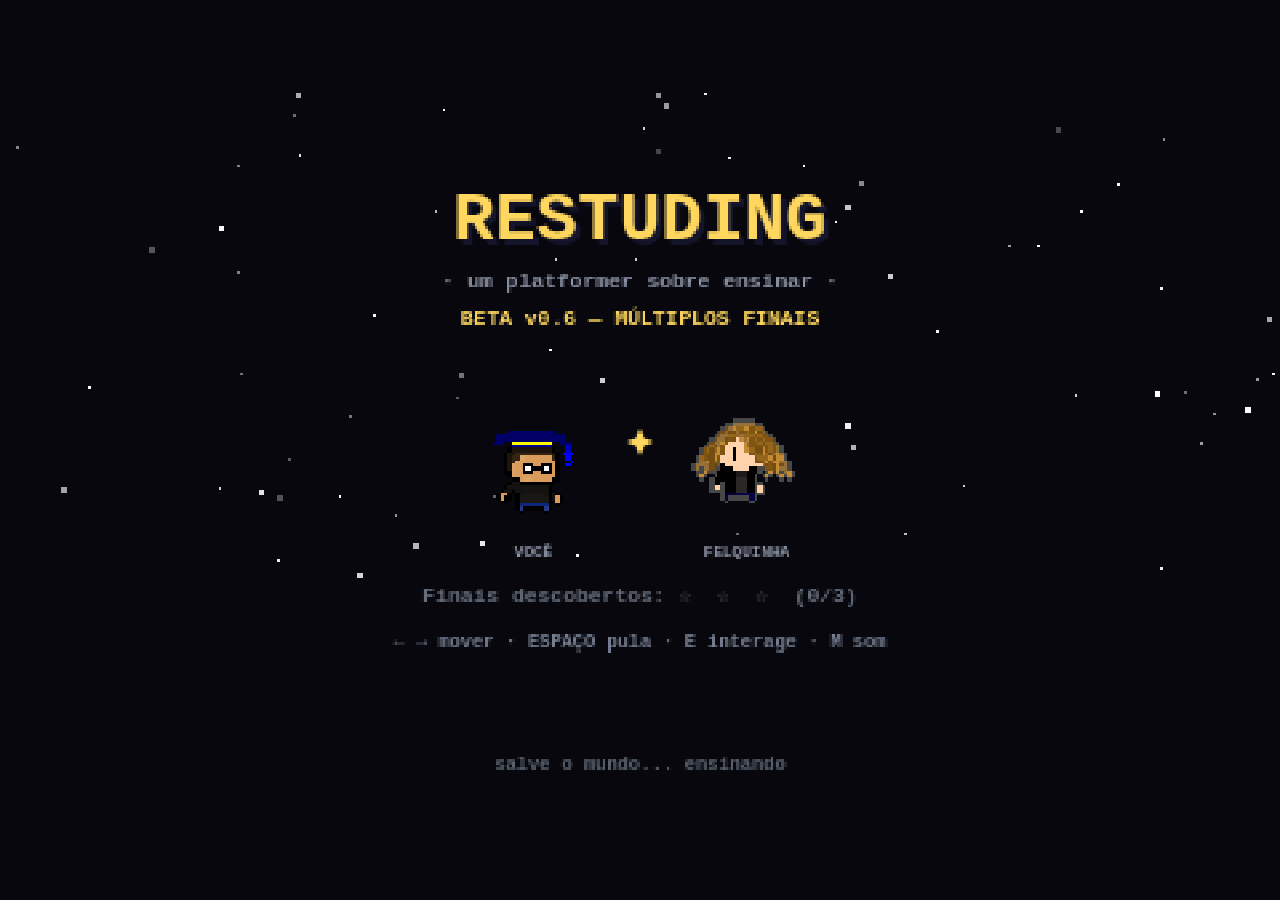
==== workspace-01a057e5-6287-74aa-8003-9d88e80ea1b1/restuding/Restuding.html @ ad0faf47 "Add files via upload" ====
<!DOCTYPE html>
<html lang="pt-BR">
<head>
<meta charset="utf-8">
<meta name="viewport" content="width=device-width,initial-scale=1,maximum-scale=1,user-scalable=no,viewport-fit=cover">
<title>RESTUDING — Beta v0.6 · Múltiplos Finais</title>
<link rel="manifest" href="manifest.json">
<link rel="icon" type="image/png" href="icon-192.png">
<meta name="theme-color" content="#07070d">
<style>
html,body{margin:0;padding:0;height:100%;background:#07070d;overflow:hidden;
 font-family:'Courier New',monospace;-webkit-user-select:none;user-select:none;touch-action:none}
#wrap{display:flex;flex-direction:column;height:100%}
#stage{flex:1;min-height:0;display:flex;align-items:center;justify-content:center}
canvas{image-rendering:pixelated;image-rendering:crisp-edges;display:block;background:#000}
#touch{display:none;background:#0b0b14;border-top:2px solid #23233a;padding:10px 12px 14px;
 gap:12px;align-items:center;justify-content:space-between;flex:0 0 auto}
#touch.on{display:flex}
#dpad,#acts{display:flex;gap:10px;align-items:center}
#acts{flex-direction:column}
#touch button{font-family:inherit;font-weight:bold;border-radius:10px;border:2px solid rgba(255,255,255,.25);
 background:rgba(255,255,255,.10);color:#fff;font-size:22px;min-width:64px;min-height:56px;padding:0;
 touch-action:none;-webkit-tap-highlight-color:transparent}
#touch button:active{background:rgba(255,255,255,.30)}
#bjump{background:#1d4ed8;border-color:#60a5fa;min-width:96px;min-height:72px;font-size:15px}
#bjump:active{background:#3b82f6}
#bint{background:#ca8a04;border-color:#fde047;min-width:96px;min-height:52px;font-size:12px}
#bint:active{background:#eab308}
</style>
</head>
<body>
<div id="wrap">
 <div id="stage"><canvas id="game" width="480" height="270"></canvas></div>
 <div id="touch">
  <div id="dpad"><button id="bl">◀</button><button id="br">▶</button></div>
  <div id="acts"><button id="bint">INTERAGIR</button><button id="bjump">PULAR</button></div>
 </div>
</div>
<script>
"use strict";
/* ============================================================
   RESTUDING — Beta v0.6
   Platformer 2D indie · Múltiplos finais
   Resolução interna 480x270 · Canvas + JS · standalone
   ============================================================ */

// ---------- constantes ----------
const IW=480, IH=270;
const GRAV=0.4, JUMPF=-7, SPD=1.8;
const GROUND_Y=248, WALL_L=12, WALL_R=IW-12;
const IK=()=>IS_TOUCH?'A':'E';

const cv=document.getElementById('game');
const ctx=cv.getContext('2d');
ctx.imageSmoothingEnabled=false;

const IS_TOUCH=('ontouchstart' in window)||(navigator.maxTouchPoints>0)||matchMedia('(pointer:coarse)').matches;

// ---------- assets ----------
const imgs={t:new Image(),s:new Image(),bg:new Image()};
imgs.t.src='[data-uri]';
imgs.s.src='[data-uri]';
imgs.bg.src='[data-uri]';
let ready=0;
['t','s','bg'].forEach(k=>imgs[k].onload=()=>ready++);

// ---------- audio (WebAudio, sem arquivos) ----------
let AC=null, soundOn=true;
function ac(){
 try{
  if(!AC)AC=new (window.AudioContext||window.webkitAudioContext)();
  if(AC&&AC.state==='suspended')AC.resume();
  return AC;
 }catch(e){return null}
}
function beep(f0,f1,dur,type,vol){
 if(!soundOn)return;
 const a=ac(); if(!a)return;
 try{
  const o=a.createOscillator(),g=a.createGain();
  o.type=type||'square';
  o.frequency.setValueAtTime(f0,a.currentTime);
  o.frequency.exponentialRampToValueAtTime(Math.max(1,f1),a.currentTime+dur);
  g.gain.setValueAtTime(vol||0.09,a.currentTime);
  g.gain.exponentialRampToValueAtTime(0.0001,a.currentTime+dur);
  o.connect(g); g.connect(a.destination);
  o.start(); o.stop(a.currentTime+dur);
 }catch(e){}
}
const sfx={
 jump:()=>beep(170,430,0.12,'square',0.07),
 land:()=>beep(140,90,0.06,'triangle',0.05),
 pick:()=>{beep(660,990,0.10,'sine',0.11);setTimeout(()=>beep(990,1480,0.12,'sine',0.09),70);},
 talk:()=>beep(880,880,0.04,'sine',0.04),
 slide:()=>beep(700,980,0.07,'sine',0.06),
 deny:()=>beep(190,110,0.18,'sawtooth',0.07),
 good:()=>{beep(659,659,0.09,'sine',0.08);setTimeout(()=>beep(880,880,0.14,'sine',0.08),90);},
 teach:()=>{[523,659,784,1046].forEach((f,i)=>setTimeout(()=>beep(f,f*1.01,0.16,'triangle',0.09),i*90));},
 ending:()=>{[392,494,587,784].forEach((f,i)=>setTimeout(()=>beep(f,f*1.01,0.5,'triangle',0.07),i*140));},
 portal:()=>beep(60,150,0.6,'sawtooth',0.09)
};

// ---------- salvamento (finais descobertos) ----------
let found=[];
try{found=JSON.parse(localStorage.getItem('restuding_endings')||'[]');}catch(e){}
function markEnding(id){
 if(!found.includes(id)){found.push(id);try{localStorage.setItem('restuding_endings',JSON.stringify(found));}catch(e){}}
}

// ---------- dados ----------
const SCRIPT=[
 {slide:0,txt:'Olá, professor! Sou a Felquinha, sua aluna. Hoje a aula é especial: SALVAR O MUNDO.'},
 {slide:1,txt:'Vamos ao manual! Use as SETAS ← e → no PC — ou o D-PAD no Android — para andar.'},
 {slide:2,txt:'ESPAÇO, W ou ↑ pula (botão AZUL no Android). O pulo abre caminhos novos!'},
 {slide:3,txt:'E, ENTER ou Z interage (botão AMARELO no Android). Pegue o item ENSINAR e volte até mim!'}
];
const ENDINGS={
 e1:{num:1,name:'O PRIMEIRO ENSINAMENTO',col:'#ffd75e',lines:[
  'Você entregou o item ENSINAR a Felquinha.',
  'O feixe de luz atravessou a sala, a escola... e o mundo.',
  'O Caos recuou um passo.',
  'A aula de salvar o mundo começou.']},
 e2:{num:2,name:'O NOVO DOUTOR CAOS',col:'#b06cff',lines:[
  'Você aceitou o poder do portal.',
  'Ele sussurrou seu novo nome.',
  'Agora a escola... e talvez o mundo,',
  'responde apenas a você.',
  'Os alunos sussurram: o professor',
  'virou o Doutor Caos.']},
 e3:{num:3,name:'O SOBREVIVENTE',col:'#cfd6dd',lines:[
  'Atrás da estante havia uma porta.',
  'Você fugiu da aula — e do mundo.',
  'Por enquanto, está seguro.',
  'Mas a missão continua esperando',
  'por um professor de verdade.']}
};
const SOLIDS=[
 {x:8,y:150,w:116,h:98,name:'tv'},
 {x:134,y:200,w:44,h:48,name:'shelf'},
 {x:300,y:214,w:80,h:34,name:'desk'},
 {x:386,y:226,w:20,h:22,name:'student'}
];
const ORBS=[{x:156,y:188},{x:340,y:202}];
const STARS=Array.from({length:70},()=>({x:Math.random()*IW|0,y:Math.random()*190|0,r:Math.random()<0.3?2:1,sp:0.02+Math.random()*0.05,ph:Math.random()*6.28}));

// ---------- estado ----------
let state='title', T=0;
let P=null, wasOnG=true;
let parts=[], toast=null, hintBox=null, flash=null;
let portalOn=true, teachT=0, introT=0;
let endId=null, endChar=0, endTimer=0;
let itemGot=false, orbsGot=[false,false], taught=false;
let choice=null;
let pres={idx:0,char:0,wait:0};

function resetGame(){
 P={x:210,y:GROUND_Y-22,w:14,h:22,vy:0,onG:true,face:1,hasItem:false,karma:0,orbs:0};
 parts=[];toast=null;hintBox=null;flash=null;
 portalOn=true;teachT=0;introT=150;
 itemGot=false;orbsGot=[false,false];taught=false;choice=null;
 pres={idx:0,char:0,wait:0};wasOnG=true;
 state='class';
}

// ---------- input (abstração PC + touch) ----------
const keys={};
const touch={l:false,r:false,j:false,i:false};
let jumpQueued=false, interactQueued=false;
window.addEventListener('keydown',e=>{
 if(['ArrowLeft','ArrowRight','ArrowUp','ArrowDown','Space','KeyW','KeyA','KeyD','KeyE','KeyZ','Enter'].indexOf(e.code)>=0)e.preventDefault();
 if(e.repeat)return;
 keys[e.code]=true;
 if(e.code==='Space'||e.code==='KeyW'||e.code==='ArrowUp')jumpQueued=true;
 if(e.code==='KeyE'||e.code==='Enter'||e.code==='KeyZ')interactQueued=true;
 if(e.code==='KeyM'){soundOn=!soundOn;showToast('SOM: '+(soundOn?'LIGADO':'DESLIGADO'));}
 if(e.code==='KeyT'){const t=document.getElementById('touch');if(t)t.classList.toggle('on');}
 ac();
});
window.addEventListener('keyup',e=>{keys[e.code]=false;});
window.addEventListener('blur',()=>{for(const k in keys)keys[k]=false;touch.l=touch.r=false;});
document.addEventListener('touchmove',e=>e.preventDefault(),{passive:false});
function bindBtn(id,prop){
 const el=document.getElementById(id); if(!el)return;
 const on=e=>{e.preventDefault();touch[prop]=true;if(prop==='j')jumpQueued=true;if(prop==='i')interactQueued=true;ac();};
 const off=e=>{e.preventDefault();touch[prop]=false;};
 el.addEventListener('pointerdown',on);
 el.addEventListener('pointerup',off);
 el.addEventListener('pointercancel',off);
 el.addEventListener('pointerleave',off);
}
bindBtn('bl','l');bindBtn('br','r');bindBtn('bjump','j');bindBtn('bint','i');
if(IS_TOUCH){const t=document.getElementById('touch');if(t)t.classList.add('on');}
cv.addEventListener('pointerdown',e=>{
 e.preventDefault();ac();
 if(state==='title'||state==='ending')interactQueued=true;
 else if(state==='class'&&!choice)interactQueued=true;
});
function input(){
 return{
  l:keys['ArrowLeft']||keys['KeyA']||touch.l,
  r:keys['ArrowRight']||keys['KeyD']||touch.r,
  j:jumpQueued,
  i:interactQueued
 };
}
function clearQueues(){jumpQueued=false;interactQueued=false;}

// ---------- física ----------
function hit(a,b){return a.x<b.x+b.w&&a.x+a.w>b.x&&a.y<b.y+b.h&&a.y+a.h>b.y;}
function physics(){
 const inp=input();
 let vx=0;
 if(inp.l)vx=-SPD;
 if(inp.r)vx=SPD;
 if(vx)P.face=vx>0?1:-1;
 P.x+=vx;
 for(const s of SOLIDS){
  if(hit(P,s)){if(vx>0)P.x=s.x-P.w;else if(vx<0)P.x=s.x+s.w;}
 }
 if(P.x<WALL_L)P.x=WALL_L;
 if(P.x>WALL_R-P.w)P.x=WALL_R-P.w;
 P.vy+=GRAV; if(P.vy>10)P.vy=10;
 P.y+=P.vy;
 const was=P.onG;
 P.onG=false;
 for(const s of SOLIDS){
  if(hit(P,s)){
   if(P.vy>0&&P.y<s.y){P.y=s.y-P.h;P.vy=0;P.onG=true;}
   else if(P.vy<0){P.y=s.y+s.h;P.vy=0;}
   else if(vx>0)P.x=s.x-P.w;
   else if(vx<0)P.x=s.x+s.w;
  }
 }
 if(P.y+P.h>=GROUND_Y){P.y=GROUND_Y-P.h;P.vy=0;P.onG=true;}
 if(P.onG&&!was)sfx.land();
}

// ---------- partículas ----------
function spawnBurst(x,y,col,n){
 for(let i=0;i<n;i++){
  const a=Math.random()*6.283,sp=0.5+Math.random()*1.5;
  parts.push({x,y,vx:Math.cos(a)*sp,vy:Math.sin(a)*sp-0.5,life:(24+Math.random()*14)|0,col,s:Math.random()<0.4?2:1});
 }
}
function spawnBeam(){
 const tx=396,ty=234,sx=P.x+P.w/2,sy=P.y+10,f=Math.random();
 parts.push({x:sx+(tx-sx)*f,y:sy+(ty-sy)*f,vx:0,vy:-0.3-Math.random()*0.5,life:20,col:'255,215,94',s:2});
}
function updateParts(){
 for(let i=parts.length-1;i>=0;i--){
  const p=parts[i];
  p.x+=p.vx;p.y+=p.vy;p.vy+=0.02;p.life--;
  if(p.life<=0)parts.splice(i,1);
 }
}

// ---------- HUD helpers ----------
function showToast(t){toast={txt:t,t:200};}
function say(spk,txt){hintBox={spk,txt,char:0,t:0};}

// ---------- interações ----------
function doInteract(){
 if(choice){confirmChoice();return;}
 if(pres.idx<SCRIPT.length){
  const L=SCRIPT[pres.idx];
  if(pres.char<L.txt.length)pres.char=L.txt.length;
  else nextPres();
  return;
 }
 const px=P.x+P.w/2;
 // 1. portinhola secreta (em cima da estante)
 if(P.onG&&P.y+P.h<=202&&px>126&&px<186){startEnding('e3');return;}
 // 2. item ENSINAR
 if(!itemGot&&Math.abs(px-444)<26){
  itemGot=true;P.hasItem=true;sfx.pick();flash={c:'255,215,94',t:12,max:12};
  spawnBurst(444,240,'255,215,94',12);
  showToast('Item ENSINAR obtido! Volte até a Felquinha.');
  return;
 }
 // 3. aluno Felquinha
 if(Math.abs(px-396)<40){
  if(P.hasItem&&!taught){taught=true;state='teach';teachT=0;sfx.teach();}
  else if(!P.hasItem){say('Felquinha','Você precisa do item ENSINAR! Está brilhando perto da parede da direita.');sfx.talk();}
  else{say('Felquinha','Já te ensinei uma vez... o mundo só tem a ganhar, professor!');sfx.talk();}
  return;
 }
 // 4. portal
 if(portalOn&&px>436){choice={sel:0};sfx.portal();return;}
 // 5. cartaz
 if(px<205&&P.onG){say('Cartaz','AULA DE HOJE: SALVAR O MUNDO. — A Diretoria');sfx.talk();return;}
}
function nextPres(){
 if(pres.idx>=SCRIPT.length)return;
 pres.idx++;pres.char=0;pres.wait=0;
 if(pres.idx<SCRIPT.length)sfx.slide();
}
function confirmChoice(){
 if(!choice)return;
 if(choice.sel===0){
  choice=null;P.karma-=50;
  flash={c:'150,80,255',t:40,max:40};sfx.portal();
  startEnding('e2');
 }else{
  choice=null;P.karma+=10;portalOn=false;
  flash={c:'255,255,255',t:14,max:14};sfx.good();
  say('Felquinha','Boa escolha, professor! O portal se selou. Agora sim... vamos ensinar?');
 }
}
function startEnding(id){
 markEnding(id);
 state='ending';endId=id;endChar=0;endTimer=0;
 sfx.ending();
}
function currentInteract(){
 if(pres.idx<SCRIPT.length||choice)return null;
 const px=P.x+P.w/2;
 if(P.onG&&P.y+P.h<=202&&px>126&&px<186)return{x:156,y:128,txt:'[ '+IK()+' ] ENTRAR'};
 if(!itemGot&&Math.abs(px-444)<26)return{x:444,y:214,txt:'[ '+IK()+' ] PEGAR ENSINAR'};
 if(Math.abs(px-396)<40&&P.hasItem&&!taught)return{x:396,y:204,txt:'[ '+IK()+' ] ENSINAR'};
 if(portalOn&&px>436)return{x:450,y:92,txt:'[ '+IK()+' ] TOCAR'};
 if(px<205&&P.onG)return{x:30,y:32,txt:'[ '+IK()+' ] LER'};
 return null;
}
function endText(){
 const E=ENDINGS[endId];
 const lines=E.lines.slice();
 if(endId==='e1'&&P.orbs>=2)lines.splice(lines.length-1,0,'BÔNUS: Conhecimento completo! (2/2 orbes)');
 return lines.join('\n');
}

// ---------- updates ----------
function updClass(){
 const inp=input();
 if(choice){
  if(inp.l||inp.r){choice.sel^=1;sfx.talk();}
  if(keys['Escape']){choice=null;showToast('Você recuou. O portal espera...');}
  else if(inp.i)confirmChoice();
  clearQueues();
  if(toast){toast.t--;if(toast.t<=0)toast=null;}
  return;
 }
 physics();
 if(inp.j&&P.onG){P.vy=JUMPF;P.onG=false;sfx.jump();}
 if(!itemGot&&Math.abs(P.x+P.w/2-444)<18){
  itemGot=true;P.hasItem=true;sfx.pick();
  flash={c:'255,215,94',t:12,max:12};
  spawnBurst(444,240,'255,215,94',12);
  showToast('Item ENSINAR obtido! Volte até a Felquinha.');
 }
 ORBS.forEach((o,i)=>{
  if(orbsGot[i])return;
  const oy=o.y+Math.sin(T/12+i*2)*2;
  if(Math.abs(P.x+P.w/2-o.x)<12&&Math.abs(P.y+P.h/2-oy)<14){
   orbsGot[i]=true;P.orbs++;P.karma+=5;sfx.good();
   spawnBurst(o.x,oy,'125,240,255',10);
   showToast('Orbe de conhecimento! ('+P.orbs+'/2)');
  }
 });
 if(inp.i)doInteract();
 if(pres.idx<SCRIPT.length){
  const L=SCRIPT[pres.idx];
  if(pres.char<L.txt.length){pres.char++;if(pres.char%4===0)sfx.talk();}
  else{pres.wait++;if(pres.wait>85)nextPres();}
 }
 if(hintBox){hintBox.t++;if(hintBox.char<hintBox.txt.length)hintBox.char++;if(hintBox.t>300)hintBox=null;}
 if(toast){toast.t--;if(toast.t<=0)toast=null;}
 if(introT>0)introT--;
 if(portalOn&&T%6===0)parts.push({x:466+Math.random()*6,y:58+Math.random()*84,vx:-(0.3+Math.random()*0.5),vy:-(0.2+Math.random()*0.4),life:16,col:'176,108,255',s:1});
 updateParts();
 clearQueues();
}
function updTeach(){
 teachT++;
 if(teachT%2===0)spawnBeam();
 if(teachT===70)flash={c:'255,235,170',t:24,max:24};
 updateParts();
 if(teachT>=120)startEnding('e1');
}
function updEnding(){
 endTimer++;
 const txt=endText();
 if(endChar<txt.length)endChar=Math.min(txt.length,endChar+2);
 if(endTimer>60&&(interactQueued||jumpQueued))state='title';
 clearQueues();
}

// ---------- desenhos básicos ----------
function text(s,x,y,size,color,align){
 ctx.font='bold '+size+'px "Courier New",monospace';
 ctx.textAlign=align||'center';
 ctx.textBaseline='top';
 ctx.fillStyle=color;
 ctx.fillText(s,x,y);
}
function rr(x,y,w,h,r){
 ctx.beginPath();
 ctx.moveTo(x+r,y);
 ctx.arcTo(x+w,y,x+w,y+h,r);
 ctx.arcTo(x+w,y+h,x,y+h,r);
 ctx.arcTo(x,y+h,x,y,r);
 ctx.arcTo(x,y,x+w,y,r);
 ctx.closePath();ctx.fill();
}
function arrow(x,y,s,d,col){
 ctx.fillStyle=col;
 ctx.beginPath();
 if(d==='R'){ctx.moveTo(x-s/2,y-s*0.62);ctx.lineTo(x+s/2,y);ctx.lineTo(x-s/2,y+s*0.62);}
 if(d==='L'){ctx.moveTo(x+s/2,y-s*0.62);ctx.lineTo(x-s/2,y);ctx.lineTo(x+s/2,y+s*0.62);}
 if(d==='U'){ctx.moveTo(x-s*0.62,y+s/2);ctx.lineTo(x,y-s/2);ctx.lineTo(x+s*0.62,y+s/2);}
 ctx.closePath();ctx.fill();
}
function star(x,y,r,col){
 ctx.fillStyle=col;
 ctx.beginPath();
 for(let i=0;i<8;i++){
  const a=i*Math.PI/4-Math.PI/2;
  const rad=i%2===0?r:r*0.45;
  const px=x+Math.cos(a)*rad,py=y+Math.sin(a)*rad;
  if(i)ctx.lineTo(px,py);else ctx.moveTo(px,py);
 }
 ctx.closePath();ctx.fill();
}
function drawSprite(img,cx,feetY,size,flip){
 const x=cx-size/2,y=feetY-size+2;
 if(!flip){ctx.drawImage(img,x,y,size,size);return;}
 ctx.save();ctx.translate(cx,0);ctx.scale(-1,1);
 ctx.drawImage(img,-size/2,y,size,size);
 ctx.restore();
}

// ---------- cenário ----------
function drawPoster(){
 ctx.fillStyle='#f2ead6';ctx.fillRect(2,40,56,100);
 ctx.fillStyle='#b3372f';ctx.fillRect(2,40,56,10);
 text('AVISO',30,42,6,'#fff');
 text('SALVE',30,58,9,'#26262e');
 text('O MUNDO',30,71,8,'#26262e');
 star(30,94,6,'#ffd75e');
 text('AULA DE HOJE',30,110,5,'#7a7466');
 text('— a diretoria',30,120,5,'#9a9486');
}
function drawHatch(){
 const near=P&&P.onG&&P.y+P.h<=202&&P.x+P.w/2>120&&P.x+P.w/2<200;
 ctx.globalAlpha=near?1:0.22;
 ctx.fillStyle='#3a2c1c';ctx.fillRect(138,138,36,62);
 ctx.fillStyle='#241a0f';ctx.fillRect(141,141,30,56);
 ctx.fillStyle='#d9b45b';ctx.fillRect(166,168,3,5);
 ctx.globalAlpha=1;
}
function drawShelf(){
 ctx.fillStyle='#6b4a2b';ctx.fillRect(134,200,44,48);
 ctx.fillStyle='#4a3117';ctx.fillRect(137,204,38,40);
 ctx.fillStyle='#6b4a2b';ctx.fillRect(137,218,38,4);ctx.fillRect(137,234,38,4);
 const cols=['#c0533f','#3f7ec0','#57a05a','#c0a23f','#8e5ac0','#c0533f','#3f7ec0'];
 for(let i=0;i<7;i++){ctx.fillStyle=cols[i];ctx.fillRect(139+i*5,207+(i%2),4,11-(i%3)*2);}
 for(let i=0;i<6;i++){ctx.fillStyle=cols[(i+3)%7];ctx.fillRect(140+i*6,223+(i%2),5,10-(i%2)*3);}
 for(let i=0;i<5;i++){ctx.fillStyle=cols[(i+1)%7];ctx.fillRect(141+i*7,238,6,5);}
}
function drawDesk(){
 ctx.fillStyle='#7c4f28';ctx.fillRect(300,214,80,3);
 ctx.fillStyle='#8a5a30';ctx.fillRect(300,217,80,3);
 ctx.fillStyle='#6d4522';ctx.fillRect(304,220,6,28);ctx.fillRect(370,220,6,28);
 ctx.fillStyle='#e8e2d0';ctx.fillRect(332,208,18,6);
 ctx.fillStyle='#b3372f';ctx.fillRect(332,208,18,2);
}
function drawPortal(){
 const x=468;
 if(!portalOn){
  ctx.strokeStyle='rgba(120,110,100,0.5)';ctx.lineWidth=2;
  ctx.beginPath();ctx.moveTo(x,52);ctx.lineTo(x-3,80);ctx.lineTo(x+2,110);ctx.lineTo(x-2,148);ctx.stroke();
  return;
 }
 const a=0.5+0.4*Math.sin(T/9);
 ctx.fillStyle='rgba(120,60,220,'+(0.05+0.05*a).toFixed(3)+')';
 ctx.fillRect(430,30,50,180);
 ctx.strokeStyle='rgba(25,8,45,0.95)';ctx.lineWidth=3;
 ctx.beginPath();ctx.moveTo(x,48);ctx.lineTo(x-4,78);ctx.lineTo(x+3,104);ctx.lineTo(x-3,130);ctx.lineTo(x,150);ctx.stroke();
 ctx.fillStyle='rgba(176,108,255,'+(0.35+0.35*a).toFixed(2)+')';
 ctx.fillRect(x-3,78,4,50);
}
function drawTV(){
 ctx.fillStyle='#2a2a35';ctx.fillRect(8,150,116,98);
 ctx.fillStyle='#101016';ctx.fillRect(11,153,110,92);
 const sx=16,sy=158,sw=100,sh=82;
 ctx.fillStyle='#f6f1de';ctx.fillRect(sx,sy,sw,sh);
 const slide=pres.idx<SCRIPT.length?pres.idx:4;
 ctx.fillStyle='#b3372f';ctx.fillRect(sx,sy,sw,10);
 text('FELQUINHA APRESENTA',sx+50,sy+2,6,'#fff');
 if(slide===0){
  text('RESTUDING',sx+50,sy+20,12,'#26262e');
  text('manual da aula',sx+50,sy+36,6,'#7a7466');
  star(sx+50,sy+54,6,'#ffd75e');
  text('salvar o mundo',sx+50,sy+66,6,'#7a7466');
 }else if(slide===1){
  arrow(sx+28,sy+28,10,'L','#26262e');
  arrow(sx+72,sy+28,10,'R','#26262e');
  text('MOVER',sx+50,sy+42,7,'#26262e');
  ctx.fillStyle='#26262e';
  ctx.fillRect(sx+14,sy+56,14,10);ctx.fillRect(sx+72,sy+56,14,10);
  text('◀',sx+21,sy+57,6,'#fff');
  text('▶',sx+79,sy+57,6,'#fff');
  text('PC: SETAS · ANDROID: D-PAD',sx+50,sy+70,5,'#7a7466');
 }else if(slide===2){
  arrow(sx+50,sy+24,10,'U','#26262e');
  ctx.fillStyle='#1d4ed8';rr(sx+22,sy+40,56,18,3);
  text('PULAR',sx+50,sy+44,7,'#fff');
  text('PC: ESPAÇO/W · ANDROID: AZUL',sx+50,sy+64,5,'#7a7466');
 }else if(slide===3){
  ctx.fillStyle='#ca8a04';rr(sx+18,sy+18,18,18,3);
  text('A',sx+27,sy+22,8,'#fff');
  text('INTERAGIR',sx+66,sy+26,7,'#26262e');
  text('PC: E/ENTER · ANDROID: AMARELO',sx+50,sy+54,5,'#7a7466');
  star(sx+50,sy+70,4,'#ffd75e');
 }else{
  text('MISSÃO',sx+50,sy+18,8,'#b3372f');
  text('1. Pegue o item',sx+50,sy+32,6,'#26262e');
  text('ENSINAR',sx+50,sy+42,6,'#8a5a00');
  text('2. Volte e me ensine!',sx+50,sy+56,6,'#26262e');
  ctx.fillStyle='#ffd75e';ctx.fillRect(sx+76,sy+32,12,9);
  ctx.fillStyle='#8a5a00';ctx.fillRect(sx+76,sy+32,12,2);
  ctx.fillStyle='#fff8e0';ctx.fillRect(sx+78,sy+35,8,4);
 }
 for(let i=0;i<4;i++){
  ctx.fillStyle=i===slide%4?'#b3372f':'rgba(38,38,46,0.25)';
  ctx.fillRect(sx+sw/2-11+i*7,sy+sh-6,4,4);
 }
}
function drawItem(){
 const ix=444,iy=238+Math.sin(T/15)*2;
 const a=0.4+0.4*Math.sin(T/6);
 ctx.fillStyle='rgba(255,215,94,'+(0.16+0.14*a).toFixed(2)+')';
 ctx.fillRect(ix-9,iy-9,18,18);
 ctx.fillStyle='#ffd75e';ctx.fillRect(ix-6,iy-5,12,9);
 ctx.fillStyle='#8a5a00';ctx.fillRect(ix-6,iy-5,12,2);
 ctx.fillStyle='#fff8e0';ctx.fillRect(ix-4,iy-2,8,4);
 ctx.fillStyle='#fff';ctx.fillRect(ix+(T%20<10?-2:1),iy-9,2,2);
}
function drawOrbs(){
 ORBS.forEach((o,i)=>{
  if(orbsGot[i])return;
  const oy=o.y+Math.sin(T/12+i*2)*2;
  ctx.fillStyle='rgba(125,240,255,0.22)';ctx.fillRect(o.x-6,oy-6,12,12);
  ctx.fillStyle='#7df0ff';ctx.fillRect(o.x-3,oy-3,6,6);
  ctx.fillStyle='#fff';ctx.fillRect(o.x-1,oy-3,2,2);
 });
}
function drawStudent(){
 const bob=Math.sin(T/18)*1.2;
 const cx=396,fy=GROUND_Y;
 ctx.fillStyle='rgba(0,0,0,0.30)';ctx.fillRect(cx-8,fy-1,16,2);
 drawSprite(imgs.s,cx,fy+bob,28,false);
 const talking=(pres.idx<SCRIPT.length&&pres.char>=SCRIPT[pres.idx].txt.length)||(hintBox&&hintBox.spk==='Felquinha');
 if(talking){
  const by=GROUND_Y-40;
  ctx.fillStyle='#fff';ctx.fillRect(cx-12,by,24,11);
  ctx.fillStyle='#fff';ctx.fillRect(cx-2,by+11,4,3);
  const dots='.'.repeat(1+Math.floor(T/10)%3);
  text(dots,cx,by+2,8,'#0a0a12');
 }
}
function drawPlayer(){
 const cx=P.x+P.w/2,fy=P.y+P.h;
 ctx.fillStyle='rgba(0,0,0,0.30)';ctx.fillRect(cx-8,fy-1,16,2);
 drawSprite(imgs.t,cx,fy,28,P.face<0);
 if(P.hasItem){
  const bx=cx+P.face*9,by=fy-13;
  const a=0.5+0.5*Math.sin(T/6);
  ctx.fillStyle='rgba(255,215,94,'+(0.2+0.3*a).toFixed(2)+')';
  ctx.fillRect(bx-5,by-5,10,10);
  ctx.fillStyle='#ffd75e';ctx.fillRect(bx-3,by-4,6,8);
  ctx.fillStyle='#8a5a00';ctx.fillRect(bx-3,by-4,6,2);
  ctx.fillStyle='#fff8e0';ctx.fillRect(bx-2,by-1,4,3);
 }
}
function drawParts(){
 for(const p of parts){
  ctx.globalAlpha=Math.min(1,p.life/12);
  ctx.fillStyle='rgb('+p.col+')';
  ctx.fillRect(p.x|0,p.y|0,p.s,p.s);
 }
 ctx.globalAlpha=1;
}
function drawPrompt(){
 const t=currentInteract();
 if(!t)return;
 const a=0.7+0.3*Math.sin(T/6);
 ctx.globalAlpha=a;
 const w=ctx.measureText(t.txt).width+10;
 ctx.fillStyle='rgba(8,8,16,0.85)';
 ctx.fillRect(t.x-w/2,t.y-8,w,13);
 text(t.txt,t.x,t.y-5,7,'#f5f2e8');
 ctx.globalAlpha=1;
}
function drawDialog(txt,spk,shown){
 const x=64,y=46,w=408,h=42;
 ctx.fillStyle='rgba(8,8,16,0.93)';ctx.fillRect(x,y,w,h);
 ctx.strokeStyle='#ffd75e';ctx.lineWidth=1;ctx.strokeRect(x+0.5,y+0.5,w-1,h-1);
 ctx.fillStyle='#ffd75e';ctx.fillRect(x,y-7,66,10);
 text(spk,x+4,y-5,6,'#0a0a12','left');
 text(txt.slice(0,shown),x+8,y+22,7,'#f5f2e8','left');
 if(shown>=txt.length&&Math.sin(T/5)>0){
  const tw=ctx.measureText(txt).width;
  ctx.fillStyle='#ffd75e';ctx.fillRect(x+8+tw+4,y+21,5,6);
 }
}
function drawChoice(){
 ctx.fillStyle='rgba(5,5,12,0.74)';ctx.fillRect(0,0,IW,IH);
 ctx.fillStyle='#141422';ctx.fillRect(90,86,300,98);
 ctx.strokeStyle='#b06cff';ctx.lineWidth=2;ctx.strokeRect(91,87,298,96);
 text('O PORTAL SUSSURRA...',240,98,9,'#b06cff');
 text('“Junte-se a mim, professor.”',240,114,7,'#c9c2dd');
 const oy=134,oh=22;
 ctx.fillStyle=choice.sel===0?'rgba(255,215,94,0.16)':'rgba(255,255,255,0.04)';
 ctx.fillRect(104,oy,120,oh);
 ctx.strokeStyle=choice.sel===0?'#ffd75e':'#3a3a52';ctx.lineWidth=1;ctx.strokeRect(104.5,oy+0.5,119,oh-1);
 text((choice.sel===0?'▶ ':'')+'ACEITAR PODER',164,oy+7,7,choice.sel===0?'#ffd75e':'#aab2c0');
 ctx.fillStyle=choice.sel===1?'rgba(255,215,94,0.16)':'rgba(255,255,255,0.04)';
 ctx.fillRect(256,oy,120,oh);
 ctx.strokeStyle=choice.sel===1?'#ffd75e':'#3a3a52';ctx.strokeRect(256.5,oy+0.5,119,oh-1);
 text('RECUSAR'+(choice.sel===1?' ◀':''),316,oy+7,7,choice.sel===1?'#ffd75e':'#aab2c0');
 text(IS_TOUCH?'◀ ▶ escolher · AMARELO confirma':'← → escolher · E confirma · ESC recua',240,166,6,'#8890a0');
}
function drawIntro(){
 const a=introT>120?(150-introT)/30:introT<40?introT/40:1;
 ctx.globalAlpha=Math.max(0,Math.min(1,a))*0.92;
 ctx.fillStyle='rgba(8,8,16,0.85)';ctx.fillRect(130,96,220,44);
 ctx.strokeStyle='#ffd75e';ctx.lineWidth=1;ctx.strokeRect(130.5,96.5,219,43);
 text('SALA 3',240,104,14,'#ffd75e');
 text('AULA: SALVAR O MUNDO',240,123,8,'#f5f2e8');
 ctx.globalAlpha=1;
}
function drawHUD(){
 text('✦ '+P.orbs+'/2',10,6,8,'#ffd75e','left');
 text('SALA 3 · AULA: SALVAR O MUNDO',240,6,6,'rgba(255,255,255,0.40)');
 text(soundOn?'♪ ON':'♪ OFF',IW-10,6,7,'#8890a0','right');
 if(toast){
  const a=toast.t>170?(200-toast.t)/30:toast.t<40?toast.t/40:1;
  ctx.globalAlpha=Math.max(0,Math.min(1,a));
  ctx.font='bold 7px "Courier New",monospace';
  const w=ctx.measureText(toast.txt).width+16;
  ctx.fillStyle='rgba(8,8,16,0.9)';ctx.fillRect(240-w/2,24,w,14);
  ctx.strokeStyle='#ffd75e';ctx.lineWidth=1;ctx.strokeRect(240-w/2+0.5,24.5,w-1,13);
  text(toast.txt,240,27,7,'#f5f2e8');
  ctx.globalAlpha=1;
 }
}
function drawRoom(){
 ctx.drawImage(imgs.bg,0,0,IW,IH);
 drawPoster();
 drawHatch();
 drawShelf();
 drawDesk();
 drawPortal();
 drawTV();
 if(!itemGot)drawItem();
 drawOrbs();
 drawStudent();
 drawPlayer();
 drawParts();
 drawPrompt();
 if(pres.idx<SCRIPT.length)drawDialog(SCRIPT[pres.idx].txt,'FELQUINHA',pres.char);
 else if(hintBox)drawDialog(hintBox.txt,hintBox.spk,hintBox.char);
 drawHUD();
 if(introT>0)drawIntro();
 if(choice)drawChoice();
}
function drawTeachFX(){
 ctx.fillStyle='rgba(8,8,16,'+Math.min(0.5,teachT/120*0.5).toFixed(2)+')';
 ctx.fillRect(0,0,IW,IH);
 ctx.fillStyle='rgba(255,215,94,'+Math.min(0.28,teachT/120*0.28).toFixed(2)+')';
 ctx.fillRect(0,0,IW,IH);
 ctx.strokeStyle='rgba(255,215,94,0.9)';ctx.lineWidth=3;
 ctx.beginPath();ctx.moveTo(P.x+P.w/2,P.y+10);ctx.lineTo(396,234);ctx.stroke();
 ctx.strokeStyle='rgba(255,244,200,0.6)';ctx.lineWidth=1;
 ctx.beginPath();ctx.moveTo(P.x+P.w/2,P.y+10);ctx.lineTo(396,234);ctx.stroke();
 const r=6+Math.sin(T/4)*2;
 ctx.fillStyle='rgba(255,225,140,0.5)';
 ctx.beginPath();ctx.arc(P.x+P.w/2,P.y+10,Math.max(1,r),0,7);ctx.fill();
 ctx.beginPath();ctx.arc(396,234,Math.max(1,r),0,7);ctx.fill();
 text('ENSINANDO...',240,60,10,'#ffd75e');
}
function drawTitle(){
 ctx.fillStyle='#07070d';ctx.fillRect(0,0,IW,IH);
 for(const s of STARS){
  const a=0.25+0.75*Math.abs(Math.sin(T*s.sp+s.ph));
  ctx.fillStyle='rgba(255,255,255,'+a.toFixed(2)+')';
  ctx.fillRect(s.x,s.y,s.r,s.r);
 }
 text('RESTUDING',242,38,26,'#14142a');
 text('RESTUDING',240,36,26,'#ffd75e');
 text('· um platformer sobre ensinar ·',240,68,8,'#8f97a8');
 text('BETA v0.6 — MÚLTIPLOS FINAIS',240,82,8,'#ffd75e');
 if(ready>=3){
  drawSprite(imgs.t,240-40,164,44,false);
  drawSprite(imgs.s,240+40,164,44,false);
  star(240,132,5,'#ffd75e');
 }
 text('VOCÊ',240-40,170,6,'#8f97a8');
 text('FELQUINHA',240+40,170,6,'#8f97a8');
 const dots=['e1','e2','e3'].map(k=>found.includes(k)?'★':'☆').join('  ');
 text('Finais descobertos: '+dots+'  ('+found.length+'/3)',240,186,8,found.length?'#ffd75e':'#666e7c');
 text(IS_TOUCH?'D-PAD move · AZUL pula · AMARELO interage':'← → mover · ESPAÇO pula · E interage · M som',240,204,7,'#778092');
 if(ready>=3&&Math.sin(T/14)>0)text('PRESSIONE '+IK()+'  /  TOQUE PARA COMEÇAR',240,226,9,'#ffffff');
 else if(ready<3)text('CARREGANDO...',240,226,9,'#8f97a8');
 text('salve o mundo... ensinando',240,250,7,'#5c6470');
}
function drawEnding(){
 const E=ENDINGS[endId];
 ctx.fillStyle='#07070d';ctx.fillRect(0,0,IW,IH);
 for(const s of STARS){
  const a=0.12+0.4*Math.abs(Math.sin(T*s.sp+s.ph));
  ctx.fillStyle='rgba(255,255,255,'+a.toFixed(2)+')';
  ctx.fillRect(s.x,s.y,s.r,s.r);
 }
 ctx.fillStyle=E.col;ctx.fillRect(0,0,IW,3);
 text('FINAL '+E.num+' DE 3',240,40,9,E.col);
 text(E.name,242,56,18,'#14142a');
 text(E.name,240,54,18,E.col);
 ctx.fillStyle='rgba(255,255,255,0.15)';ctx.fillRect(140,80,200,1);
 const txt=endText();
 let left=endChar;
 let y=94;
 for(const ln of txt.split('\n')){
  const show=Math.max(0,Math.min(ln.length,left));
  left-=ln.length;
  text(ln.slice(0,show),240,y,9,'#e8e4d8');
  y+=13;
 }
 if(endChar>=txt.length){
  const kl=P.karma>=30?'✦ LUZ DO SABER':(P.karma>=10?'NEUTRO':'SOMBRA');
  text('CÁRMATA: '+P.karma+' · '+kl,240,196,8,'#9aa3b2');
  const dots=['e1','e2','e3'].map(k=>found.includes(k)?'★':'☆').join('  ');
  text('Finais: '+dots+'  ('+found.length+'/3)',240,212,8,'#ffd75e');
  if(Math.sin(T/12)>0)text(IK()+' / TOQUE: VOLTAR AO TÍTULO',240,234,8,'#ffffff');
  if(found.length<3)text('Dica: outros destinos estão escondidos nesta sala...',240,254,6,'#5c6470');
 }
}

// ---------- loop ----------
function draw(){
 ctx.clearRect(0,0,IW,IH);
 if(state==='title')drawTitle();
 else if(state==='class')drawRoom();
 else if(state==='teach'){drawRoom();drawTeachFX();}
 else if(state==='ending')drawEnding();
 if(flash&&flash.t>0){
  ctx.fillStyle='rgba('+flash.c+','+(flash.t/flash.max*0.7).toFixed(2)+')';
  ctx.fillRect(0,0,IW,IH);
 }
}
function loop(){
 T++;
 if(flash){flash.t--;if(flash.t<=0)flash=null;}
 if(state==='class')updClass();
 else if(state==='teach')updTeach();
 else if(state==='ending')updEnding();
 else if(state==='title'){
  if(interactQueued||jumpQueued){if(ready>=3)resetGame();}
  clearQueues();
 }
 draw();
 requestAnimationFrame(loop);
}

// ---------- resize ----------
function fit(){
 const st=document.getElementById('stage');
 if(!st)return;
 const w=st.clientWidth,h=st.clientHeight;
 const s=Math.min(w/IW,h/IH);
 cv.style.width=((IW*s)|0)+'px';
 cv.style.height=((IH*s)|0)+'px';
}
window.addEventListener('resize',fit);
fit();
requestAnimationFrame(loop);

// ---------- hook para testes ----------
globalThis.__R={
 get state(){return state;},
 get P(){return P;},
 get found(){return found.slice();},
 get pres(){return pres;},
 reset:resetGame
};
</script>
</body>
</html>
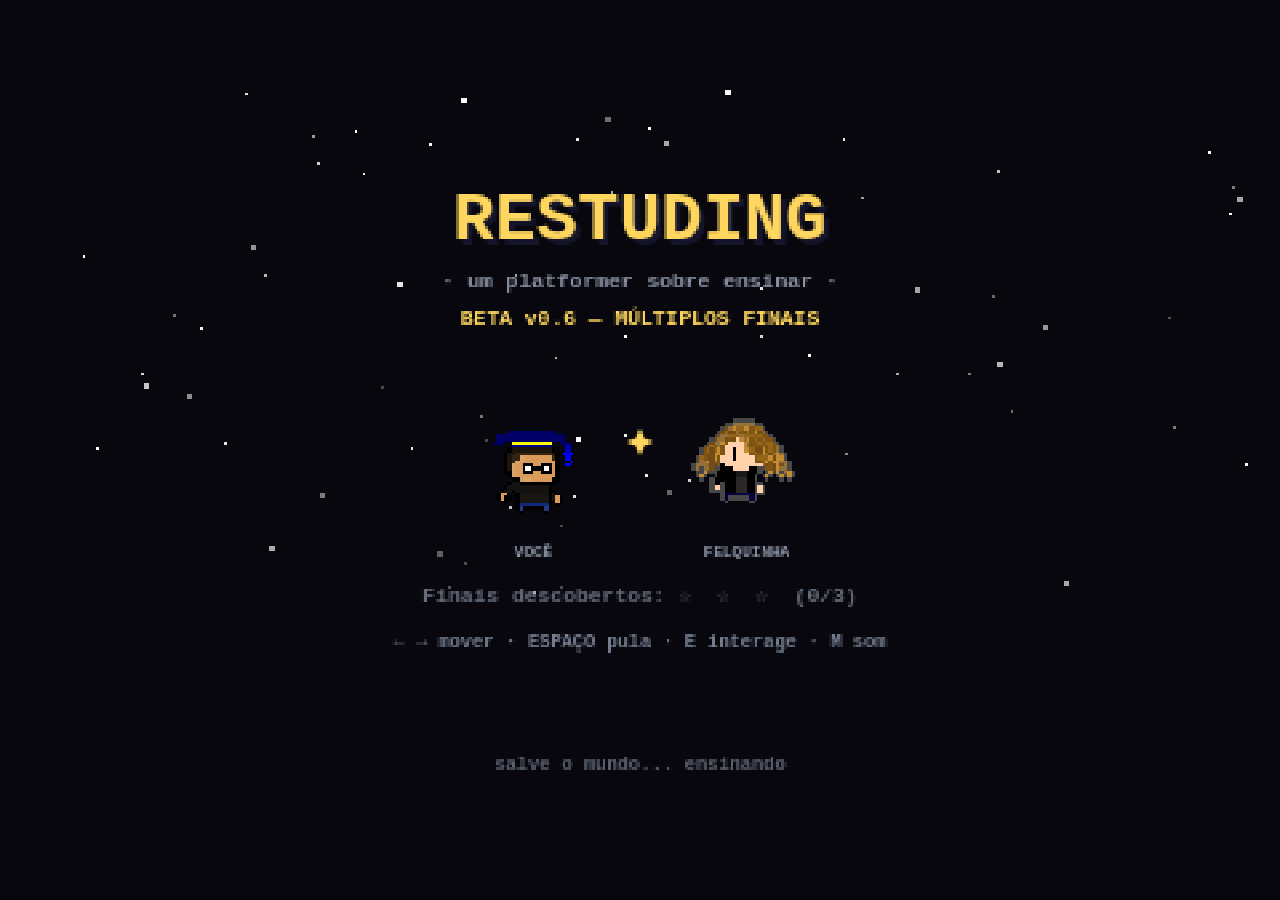
==== commit 103d1c27: "Corrige erros do RESTUDING: caminho hardcoded, texto errado, variável não usada e SW não registrado " ====
--- a/workspace-01a057e5-6287-74aa-8003-9d88e80ea1b1/restuding/Restuding.html
+++ b/workspace-01a057e5-6287-74aa-8003-9d88e80ea1b1/restuding/Restuding.html
@@ -145,7 +145,7 @@
 
 // ---------- estado ----------
 let state='title', T=0;
-let P=null, wasOnG=true;
+let P=null;
 let parts=[], toast=null, hintBox=null, flash=null;
 let portalOn=true, teachT=0, introT=0;
 let endId=null, endChar=0, endTimer=0;
@@ -158,7 +158,7 @@
  parts=[];toast=null;hintBox=null;flash=null;
  portalOn=true;teachT=0;introT=150;
  itemGot=false;orbsGot=[false,false];taught=false;choice=null;
- pres={idx:0,char:0,wait:0};wasOnG=true;
+ pres={idx:0,char:0,wait:0};
  state='class';
 }
 
@@ -728,7 +728,7 @@
  }
  if(endChar>=txt.length){
   const kl=P.karma>=30?'✦ LUZ DO SABER':(P.karma>=10?'NEUTRO':'SOMBRA');
-  text('CÁRMATA: '+P.karma+' · '+kl,240,196,8,'#9aa3b2');
+  text('CARMA: '+P.karma+' · '+kl,240,196,8,'#9aa3b2');
   const dots=['e1','e2','e3'].map(k=>found.includes(k)?'★':'☆').join('  ');
   text('Finais: '+dots+'  ('+found.length+'/3)',240,212,8,'#ffd75e');
   if(Math.sin(T/12)>0)text(IK()+' / TOQUE: VOLTAR AO TÍTULO',240,234,8,'#ffffff');
@@ -774,6 +774,13 @@
 window.addEventListener('resize',fit);
 fit();
 requestAnimationFrame(loop);
+
+// ---------- PWA: registra o service worker (offline/instalável) ----------
+if('serviceWorker' in navigator && location.protocol!=='file:'){
+ window.addEventListener('load',()=>{
+  navigator.serviceWorker.register('./sw.js').catch(()=>{});
+ });
+}
 
 // ---------- hook para testes ----------
 globalThis.__R={
